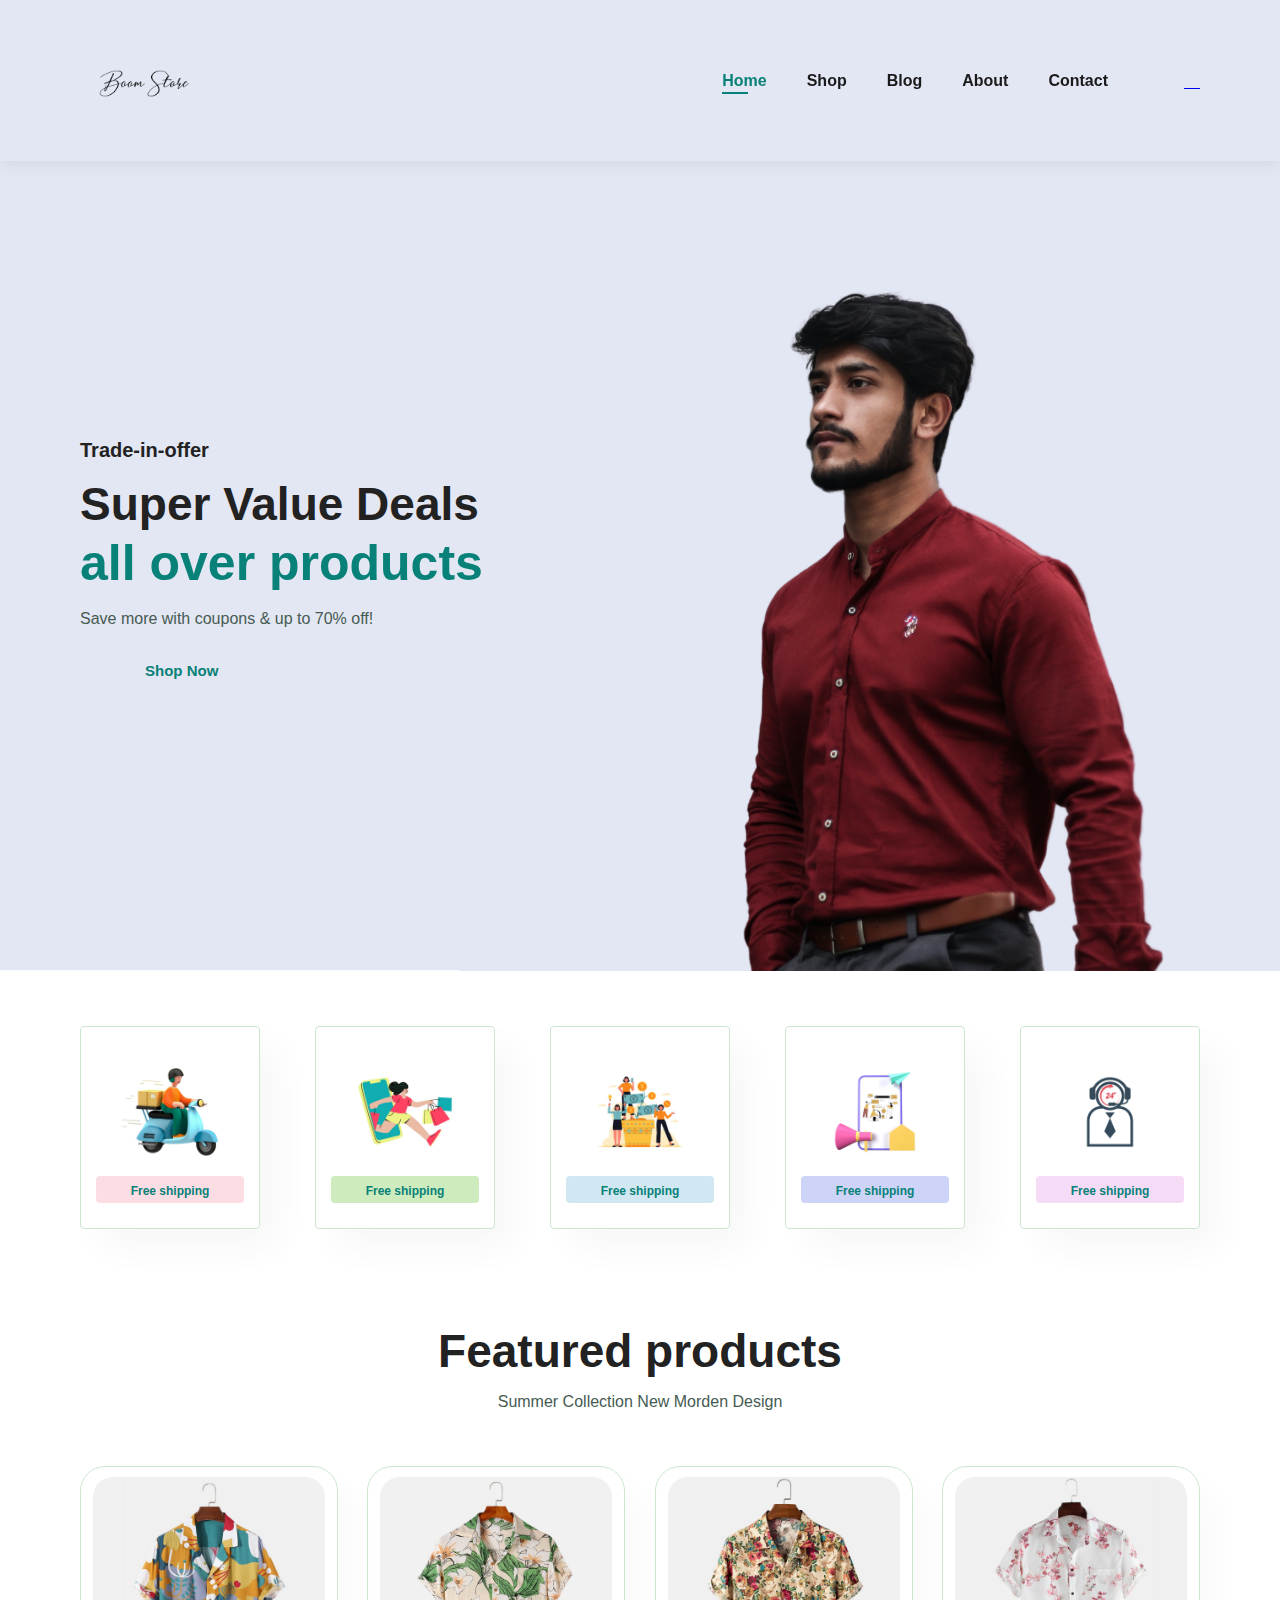
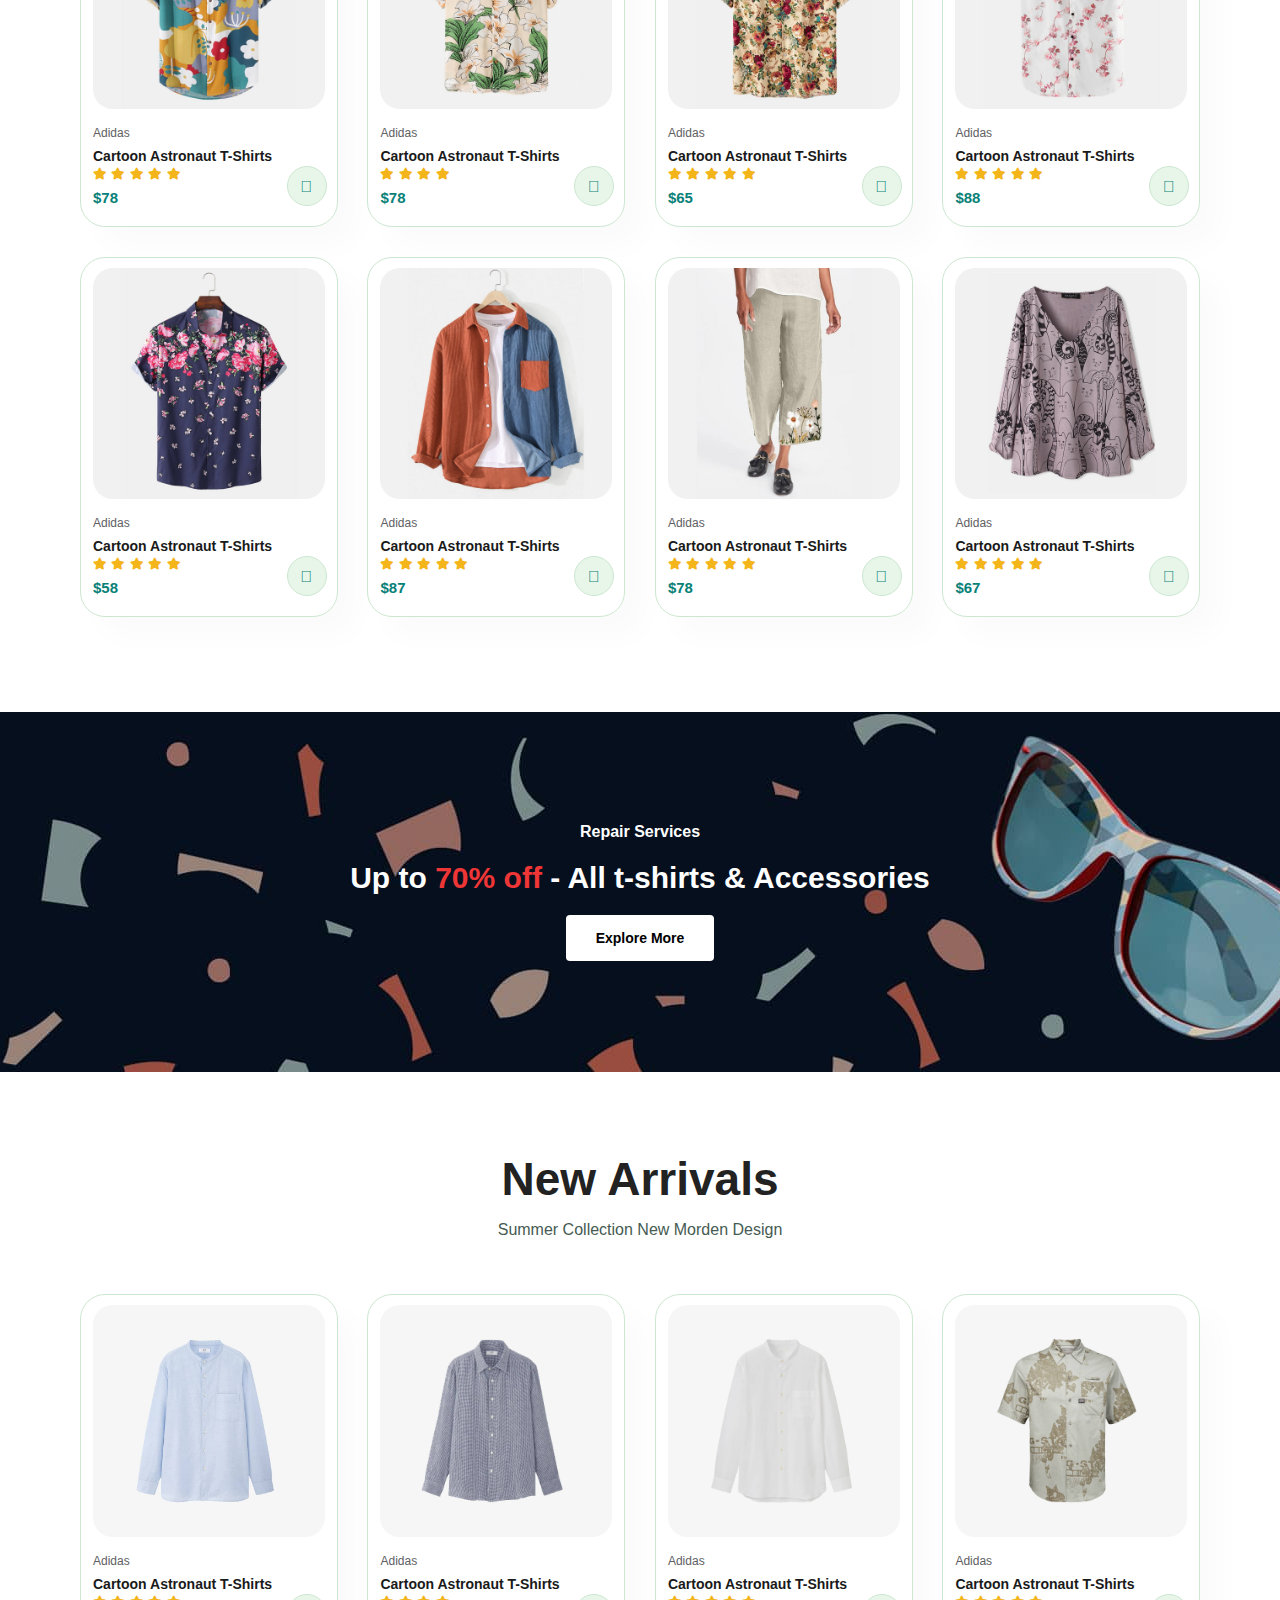
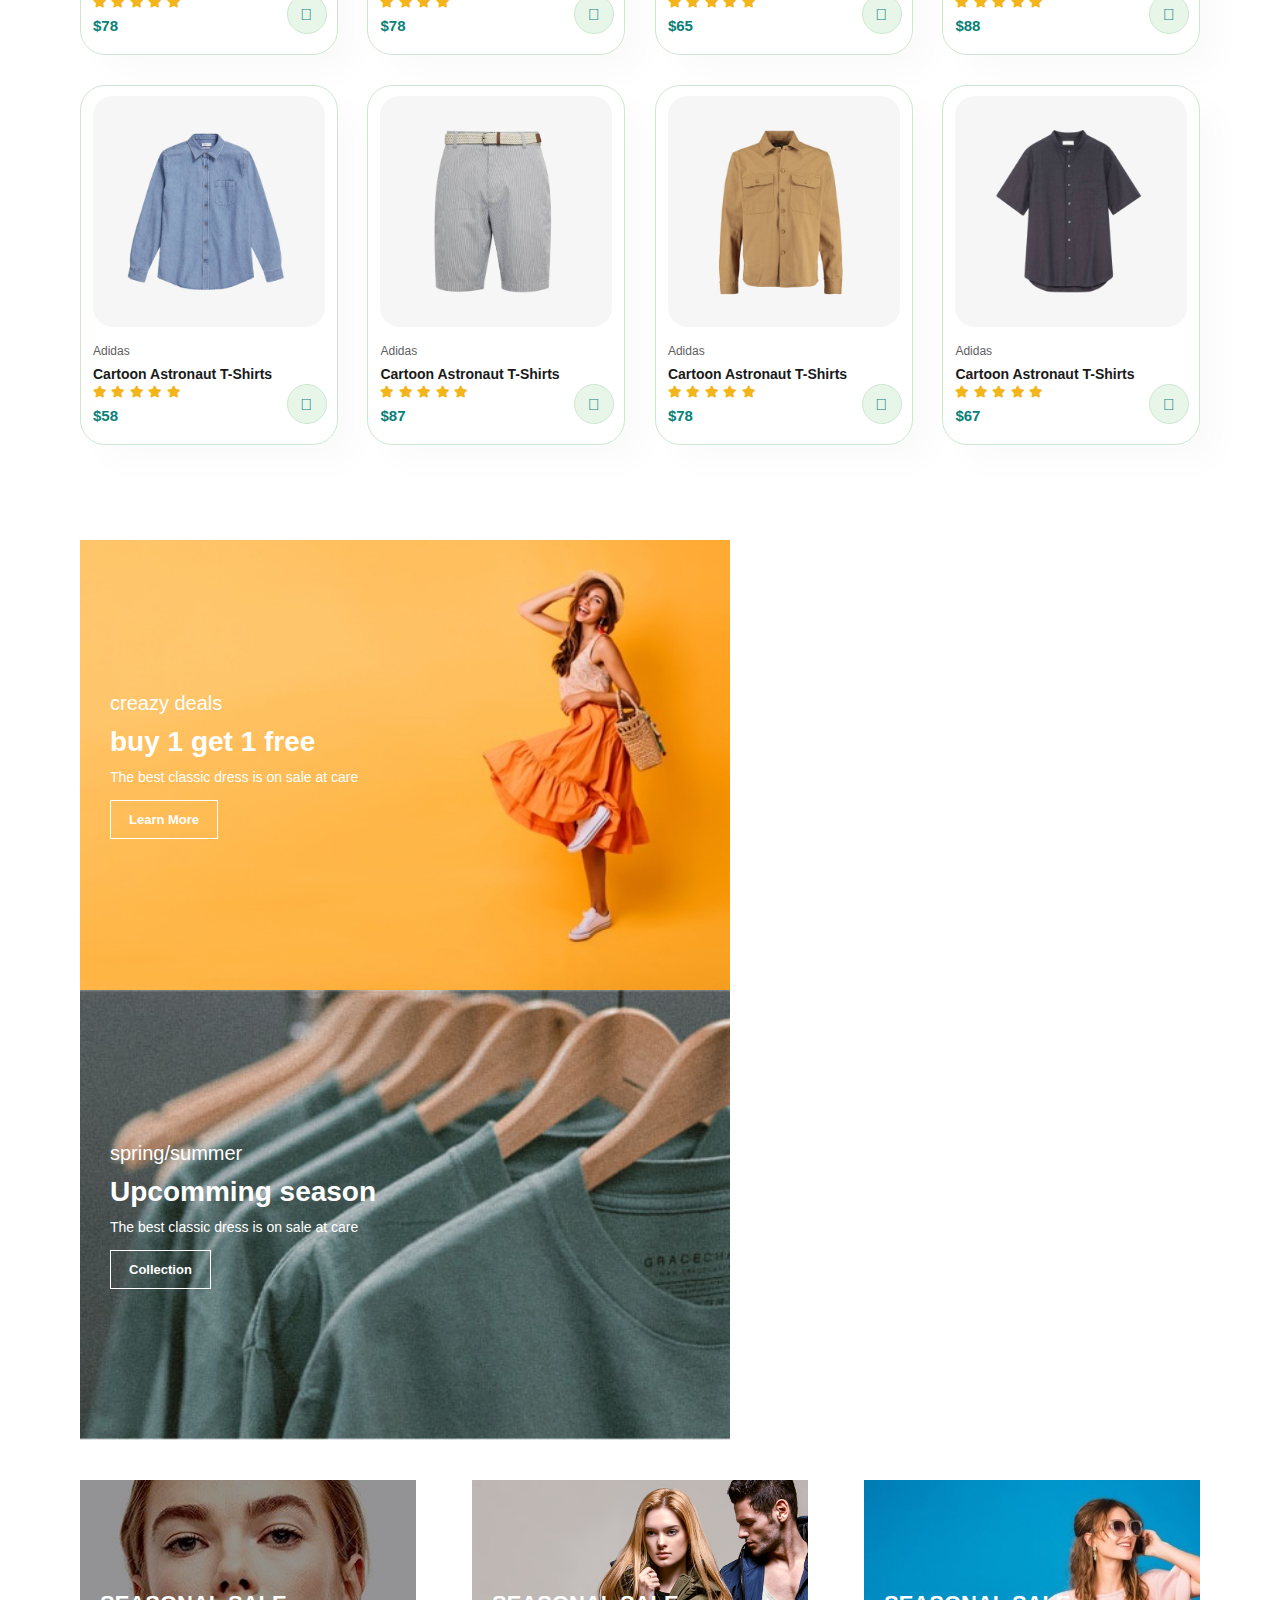
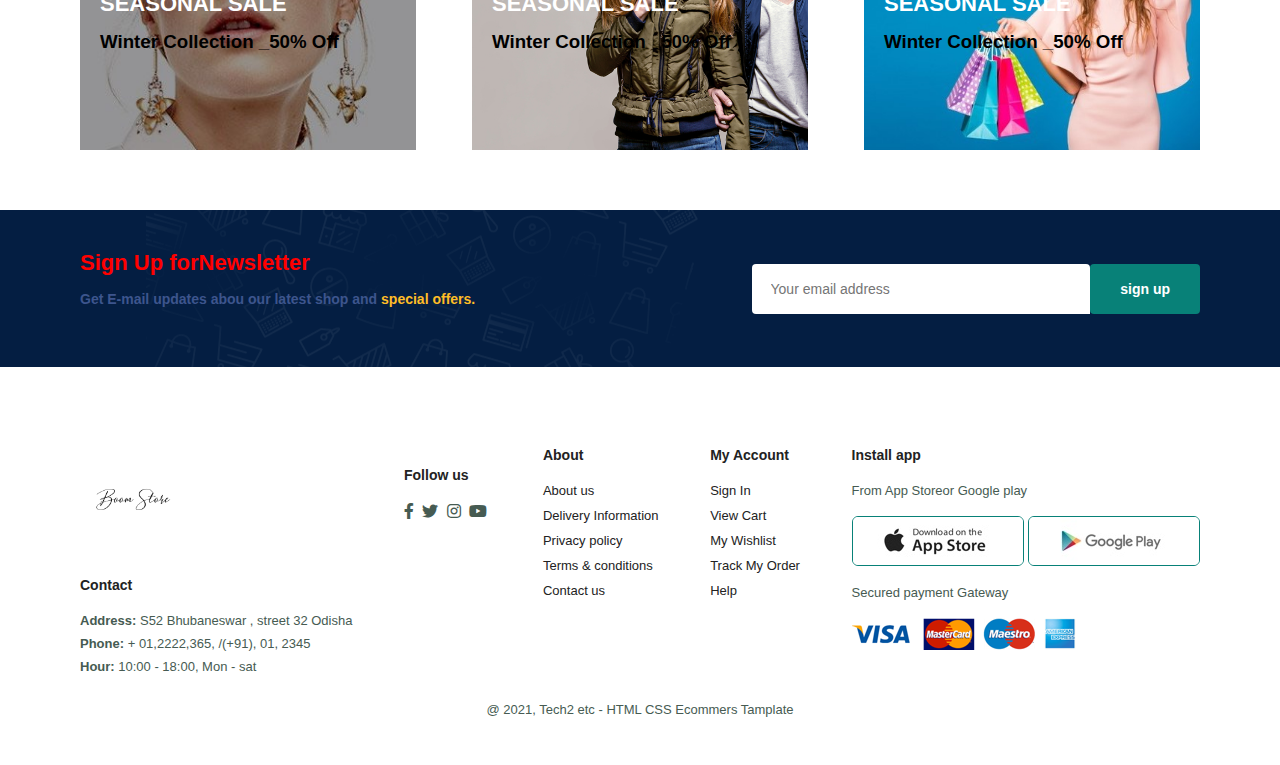
==== index.html @ a6c25ede "first commit" ====
<!DOCTYPE html>
<html lang="en">
<head>
    <meta charset="UTF-8">
    <meta http-equiv="X-UA-Compatible" content="IE=edge">
    <meta name="viewport" content="width=device-width, initial-scale=1.0">
    <title>E-Commerce Store</title>
    <link rel="stylesheet" href="https://pro.fontawesome.com/releases/v5.10.0/css/all.css"/>
    <link rel="stylesheet" href="index.css">
    
</head>
<body>
    <section id="header">
        <a href="#"><img src="image.matru/photo1.png" width="121px"></a>

        <div>
            <ul id="navbar">
                <li><a class="active" href="index.html">Home</a></li>
                <li><a href="shop.html">Shop</a></li>
                <li><a href="blog.html">Blog</a></li>
                <li><a href="about.html">About</a></li>
                <li><a href="contact.html">Contact</a></li>
                <li id="lg-bag"><a href="cart.html"><i class="far fa-shopping-bag"></i></a></li>
                <a href="#" id="close"><i class="far fa-times"></i></a>
            </ul>
        </div> 
        <div id="mobile">
            <a href="cart.html"><i class="far fa-shopping-bag"></i></a>
            <i id="bar" class="fas fa-outdent"></i>

        </div>

    </section>

    <section id="hero">
        <h4>Trade-in-offer</h4>
        <h2>Super Value Deals</h2>
        <h1>all over products</h1>
        <p>Save more with coupons & up to 70% off! </p>
        <button>Shop Now</button>
        
    </section>

    <section id="feature" class="section-p1">
        <div class="fe-box">
            <img src="image.matru/banner 1.jpeg" width="120px">
            <h6>Free shipping</h6>
        </div>

        <div class="fe-box">
            <img src="image.matru/banner2.jpeg" width="120px">
            <h6>Free shipping</h6>
        </div>

        <div class="fe-box">
            <img src="image.matru/banner3.jpeg" width="120px">
            <h6>Free shipping</h6>
        </div>

        <div class="fe-box">
            <img src="image.matru/banner4.jpeg" width="120px">
            <h6>Free shipping</h6>
        </div>

        <div class="fe-box">
            <img src="image.matru/banner5.jpeg" width="120px">
            <h6>Free shipping</h6>
        </div>
    </section>

    <section id="product1" class="section-p1">
        <h2>Featured products</h2>
        <p>Summer Collection New Morden Design</p>
        <div class="pro-container">
        <div class="pro">
        <img src="image.matru/products/f1.jpg" width="300px">
        <div class="des">
            <span>Adidas</span>
            <h5>Cartoon Astronaut T-Shirts</h5>
                <div class="star">
                    <i class="fas fa-star"></i>
                    <i class="fas fa-star"></i>
                    <i class="fas fa-star"></i>
                    <i class="fas fa-star"></i>
                    <i class="fas fa-star"></i>
                </div>
<h4>$78</h4>
            </div>
            <a href="#"><i class="fal fa-shopping-cart cart"></i></a>
        </div>
        <div class="pro">
            <img src="image.matru/products/f2.jpg" width="300px">
            <div class="des">
                <span>Adidas</span>
                <h5>Cartoon Astronaut T-Shirts</h5>
                    <div class="star">
                        <i class="fas fa-star"></i>
                        <i class="fas fa-star"></i>
                        <i class="fas fa-star"></i>
                        <i class="fas fa-star"></i>
                        <!-- <i class="fas fa-star"></i> -->
                    </div>
    <h4>$78</h4>
                </div>
                <a href="#"><i class="fal fa-shopping-cart cart"></i></a>
            </div>
            <div class="pro">
                <img src="image.matru/products/f3.jpg" width="300px">
                <div class="des">
                    <span>Adidas</span>
                    <h5>Cartoon Astronaut T-Shirts</h5>
                        <div class="star">
                            <i class="fas fa-star"></i>
                            <i class="fas fa-star"></i>
                            <i class="fas fa-star"></i>
                            <i class="fas fa-star"></i>
                            <i class="fas fa-star"></i>
                        </div>
        <h4>$65</h4>
                    </div>
                    <a href="#"><i class="fal fa-shopping-cart cart"></i></a>
                </div>        <div class="pro">
                    <img src="image.matru/products/f4.jpg" width="300px">
                    <div class="des">
                        <span>Adidas</span>
                        <h5>Cartoon Astronaut T-Shirts</h5>
                            <div class="star">
                                <i class="fas fa-star"></i>
                                <i class="fas fa-star"></i>
                                <i class="fas fa-star"></i>
                                <i class="fas fa-star"></i>
                                <i class="fas fa-star"></i>
                            </div>
            <h4>$88</h4>
                        </div>
                        <a href="#"><i class="fal fa-shopping-cart cart"></i></a>
                    </div>        <div class="pro">
                        <img src="image.matru/products/f5.jpg" width="300px">
                        <div class="des">
                            <span>Adidas</span>
                            <h5>Cartoon Astronaut T-Shirts</h5>
                                <div class="star">
                                    <i class="fas fa-star"></i>
                                    <i class="fas fa-star"></i>
                                    <i class="fas fa-star"></i>
                                    <i class="fas fa-star"></i>
                                    <i class="fas fa-star"></i>
                                </div>
                <h4>$58</h4>
                            </div>
                            <a href="#"><i class="fal fa-shopping-cart cart"></i></a>
                        </div>        <div class="pro">
                            <img src="image.matru/products/f6.jpg" width="300px">
                            <div class="des">
                                <span>Adidas</span>
                                <h5>Cartoon Astronaut T-Shirts</h5>
                                    <div class="star">
                                        <i class="fas fa-star"></i>
                                        <i class="fas fa-star"></i>
                                        <i class="fas fa-star"></i>
                                        <i class="fas fa-star"></i>
                                        <i class="fas fa-star"></i>
                                    </div>
                    <h4>$87</h4>
                                </div>
                                <a href="#"><i class="fal fa-shopping-cart cart"></i></a>
                            </div>        <div class="pro">
                                <img src="image.matru/products/f7.jpg" width="300px">
                                <div class="des">
                                    <span>Adidas</span>
                                    <h5>Cartoon Astronaut T-Shirts</h5>
                                        <div class="star">
                                            <i class="fas fa-star"></i>
                                            <i class="fas fa-star"></i>
                                            <i class="fas fa-star"></i>
                                            <i class="fas fa-star"></i>
                                            <i class="fas fa-star"></i>
                                        </div>
                        <h4>$78</h4>
                                    </div>
                                    <a href="#"><i class="fal fa-shopping-cart cart"></i></a>
                                </div>        <div class="pro">
                                    <img src="image.matru/products/f8.jpg" width="300px">
                                    <div class="des">
                                        <span>Adidas</span>
                                        <h5>Cartoon Astronaut T-Shirts</h5>
                                            <div class="star">
                                                <i class="fas fa-star"></i>
                                                <i class="fas fa-star"></i>
                                                <i class="fas fa-star"></i>
                                                <i class="fas fa-star"></i>
                                                <i class="fas fa-star"></i>
                                            </div>
                            <h4>$67</h4>
                                        </div>
                                        <a href="#"><i class="fal fa-shopping-cart cart"></i></a>
                                    </div>       
        </div>
    </section>
    <section id="banner" class="section-m1">
        <h4>Repair Services</h4>
        <h2>Up to <span>70% off</span> - All t-shirts & Accessories</h2>
        <button class="normal">Explore More</button>
    </section>
    <section id="product1" class="section-p1">
        <h2>New Arrivals</h2>
        <p>Summer Collection New Morden Design</p>
        <div class="pro-container">
        <div class="pro">
        <img src="image.matru/products/n1.jpg" width="300px">
        <div class="des">
            <span>Adidas</span>
            <h5>Cartoon Astronaut T-Shirts</h5>
                <div class="star">
                    <i class="fas fa-star"></i>
                    <i class="fas fa-star"></i>
                    <i class="fas fa-star"></i>
                    <i class="fas fa-star"></i>
                    <i class="fas fa-star"></i>
                </div>
<h4>$78</h4>
            </div>
            <a href="#"><i class="fal fa-shopping-cart cart"></i></a>
        </div>
        <div class="pro">
            <img src="image.matru/products/n2.jpg" width="300px">
            <div class="des">
                <span>Adidas</span>
                <h5>Cartoon Astronaut T-Shirts</h5>
                    <div class="star">
                        <i class="fas fa-star"></i>
                        <i class="fas fa-star"></i>
                        <i class="fas fa-star"></i>
                        <i class="fas fa-star"></i>
                        <!-- <i class="fas fa-star"></i> -->
                    </div>
    <h4>$78</h4>
                </div>
                <a href="#"><i class="fal fa-shopping-cart cart"></i></a>
            </div>
            <div class="pro">
                <img src="image.matru/products/n3.jpg" width="300px">
                <div class="des">
                    <span>Adidas</span>
                    <h5>Cartoon Astronaut T-Shirts</h5>
                        <div class="star">
                            <i class="fas fa-star"></i>
                            <i class="fas fa-star"></i>
                            <i class="fas fa-star"></i>
                            <i class="fas fa-star"></i>
                            <i class="fas fa-star"></i>
                        </div>
        <h4>$65</h4>
                    </div>
                    <a href="#"><i class="fal fa-shopping-cart cart"></i></a>
                </div>        <div class="pro">
                    <img src="image.matru/products/n4.jpg" width="300px">
                    <div class="des">
                        <span>Adidas</span>
                        <h5>Cartoon Astronaut T-Shirts</h5>
                            <div class="star">
                                <i class="fas fa-star"></i>
                                <i class="fas fa-star"></i>
                                <i class="fas fa-star"></i>
                                <i class="fas fa-star"></i>
                                <i class="fas fa-star"></i>
                            </div>
            <h4>$88</h4>
                        </div>
                        <a href="#"><i class="fal fa-shopping-cart cart"></i></a>
                    </div>        <div class="pro">
                        <img src="image.matru/products/n5.jpg" width="300px">
                        <div class="des">
                            <span>Adidas</span>
                            <h5>Cartoon Astronaut T-Shirts</h5>
                                <div class="star">
                                    <i class="fas fa-star"></i>
                                    <i class="fas fa-star"></i>
                                    <i class="fas fa-star"></i>
                                    <i class="fas fa-star"></i>
                                    <i class="fas fa-star"></i>
                                </div>
                <h4>$58</h4>
                            </div>
                            <a href="#"><i class="fal fa-shopping-cart cart"></i></a>
                        </div>        <div class="pro">
                            <img src="image.matru/products/n6.jpg" width="300px">
                            <div class="des">
                                <span>Adidas</span>
                                <h5>Cartoon Astronaut T-Shirts</h5>
                                    <div class="star">
                                        <i class="fas fa-star"></i>
                                        <i class="fas fa-star"></i>
                                        <i class="fas fa-star"></i>
                                        <i class="fas fa-star"></i>
                                        <i class="fas fa-star"></i>
                                    </div>
                    <h4>$87</h4>
                                </div>
                                <a href="#"><i class="fal fa-shopping-cart cart"></i></a>
                            </div>        <div class="pro">
                                <img src="image.matru/products/n7.jpg" width="300px">
                                <div class="des">
                                    <span>Adidas</span>
                                    <h5>Cartoon Astronaut T-Shirts</h5>
                                        <div class="star">
                                            <i class="fas fa-star"></i>
                                            <i class="fas fa-star"></i>
                                            <i class="fas fa-star"></i>
                                            <i class="fas fa-star"></i>
                                            <i class="fas fa-star"></i>
                                        </div>
                        <h4>$78</h4>
                                    </div>
                                    <a href="#"><i class="fal fa-shopping-cart cart"></i></a>
                                </div>        <div class="pro">
                                    <img src="image.matru/products/n8.jpg" width="300px">
                                    <div class="des">
                                        <span>Adidas</span>
                                        <h5>Cartoon Astronaut T-Shirts</h5>
                                            <div class="star">
                                                <i class="fas fa-star"></i>
                                                <i class="fas fa-star"></i>
                                                <i class="fas fa-star"></i>
                                                <i class="fas fa-star"></i>
                                                <i class="fas fa-star"></i>
                                            </div>
                            <h4>$67</h4>
                                        </div>
                                        <a href="#"><i class="fal fa-shopping-cart cart"></i></a>
                                    </div>       
        </div>
    </section>

    <section id="sm-banner" class="section-p1">
        <div class="banner-box">
            <h4>creazy deals</h4>
            <h2>buy 1 get 1 free</h2>
            <span>The best classic dress is on sale at care</span>
            <button class="white">Learn More</button>
        </div>
        <div class="banner-box banner-box2">
            <h4>spring/summer</h4>
            <h2>Upcomming season</h2>
            <span>The best classic dress is on sale at care</span>
            <button class="white">Collection</button>
    </section>
    <section id="banner3">
        <div class="banner-box">
            <h2>SEASONAL SALE</h2>
            <h3>Winter Collection _50% Off</h3>
        </div>
        <div class="banner-box banner-box2">
            <h2>SEASONAL SALE</h2>
            <h3>Winter Collection _50% Off</h3>
        </div>
        <div class="banner-box banner-box3">
            <h2>SEASONAL SALE</h2>
            <h3>Winter Collection _50% Off</h3>
        </div>
    </section>
    <section id="newsletter" class="section-p1 section-m1">
        <div class="newstext">
            <h4>Sign Up forNewsletter</h4>
            <p>Get E-mail updates abou our latest shop and <span>special offers.</span></p>

        </div>
        <div class="form">
            <input type="text" placeholder="Your email address">
            <button class="normal">sign up</button>
        </div>
    </section>

    <footer class="section-p1">
        <div class="col">
            <img class="logo" src="image.matru/photo1.png" width="100px">
            <h4>Contact</h4>
            <p><strong>Address:</strong> S52 Bhubaneswar , street 32 Odisha</p>
            <p><strong>Phone:
            </strong>+ 01,2222,365, /(+91), 01, 2345</p>
            <p><strong>Hour:</strong> 10:00 - 18:00, Mon - sat</p>
        </div>
        <div class="follow">
            <h4>Follow us</h4>
            <div class="icon">
                <i class="fab fa-facebook-f"></i>
                <i class="fab fa-twitter"></i>
                <i class="fab fa-instagram"></i>
                <i class="fab fa-youtube"></i>
            </div>
        </div>
        <div class="col">
            <h4>About</h4>
            <a href="#">About us</a>
            <a href="#">Delivery Information</a>
            <a href="#">Privacy policy</a>
            <a href="#">Terms & conditions</a>
            <a href="#">Contact us</a>
        </div>
        <div class="col">
            <h4>My Account</h4>
            <a href="#">Sign In</a>
            <a href="#">View Cart</a>
            <a href="#">My Wishlist</a>
            <a href="#">Track My Order</a>
            <a href="#">Help</a>
        </div>
        <div class="col install">
            <h4>Install app</h4>
            <p>From App Storeor Google play</p>
            <div class="row">
                <img src="image.matru/pay/app.jpg">
                <img src="image.matru/pay/play.jpg" alt="">

            </div>
           <p>Secured payment Gateway</p>
            <img src="image.matru/pay/pay.png">
        </div>

        <div class="copyright">
            <p>@ 2021, Tech2 etc - HTML CSS Ecommers Tamplate</p>
        </div>
    </footer>

    
    <script src="script.js"></script>
</body>
</html>
---- index.css ----
@import url();
* {
    margin: 0;
    padding: 0;
    box-sizing: border-box;
    font-family: 'spartan',sans-serif;
}
h1{
    font-size: 50px;
    line-height: 64px;
    color: #222;
}
h2{
    font-size: 46px;
    line-height: 54px;
    color: #222;
}
h4{
    font-size: 20px;
    color: #222
}
h6{
    font-weight: 700;
    font-size: 12px;
}
p{
    font-size: 16px;
    color: #465b52;
    margin: 15px 0 20px 0;
}

.section-p1{
    padding: 40px 80px;
}
.section-m1{
    margin: 40px 0;
}
button.normal{
    font-size: 14px;
    font-weight: 600;
    padding: 15px 30px;
    color: #000;
    background-color: #fff;
    border-radius: 4px;
    cursor: pointer;
    border: none;
    outline: none;
    transition: 0.2s;
}

button.white{
    font-size: 13px;
    font-weight: 600;
    padding: 11px 18px;
    color: #fff;
    background-color:transparent;
    cursor: pointer;
    border: 1px solid #fff;
    outline: none;
    transition: 0.2s;
}
body{
    width: 100%;
}
#header a{
    display: flex;
    align-items: center;
    justify-content: space-between;
}
#header{
    display: flex;
    align-items: center;
    justify-content: space-between;
    padding: 20px 80px;
    background: #E3E6F3;
    box-shadow: 0 5px 15px rgba(0, 0, 0, 0.06);
    z-index: 999;
    position: sticky;
    top: 0;
    left: 0;
}

#navbar{
    display: flex;
    align-items: center;
    justify-content: center;
}
#navbar li{
    list-style: none;
    padding: 0 20px;
    position: relative;
}
#navbar li a{
    text-decoration: none;
    font-size: 16px;
    font-weight: 600;
    color: #1a1a1a;
    transition: 0.3s ease;
}
#navbar li a:hover,
#navbar li a.active{
    color: #088178;
}
#navbar li a.active::after,
#navbar li a:hover::after{
    content: "";
    width: 30%;
    height: 2px;
    background: #088178;
    position: absolute;
    bottom: -4px;
    left: 20px;
}
#mobile{
    display: none;
    align-items: center;
}
#hero{
    background-image: url("image.matru/display\ photo.png");
    height: 90vh;
    width: 100%;
    background-size: cover;
    background-position: top 25% right 0;
    padding: 0 80px;
    display: flex;
    flex-direction: column;
    align-items: flex-start;
    justify-content: center;
}
#hero h4{
    padding-bottom: 15px;
}
#hero h1{
    color: #088178;
}
#hero button{
    background-image: url("image/button.png");
    background-color: transparent;
    color: #088178;
    border: 0;
    padding: 14px 80px 14px 65px;
    background-repeat: no-repeat;
    cursor: pointer;
    font-weight: 700;
    font-size: 15px;
}
#feature {
    display: flex;
    align-items: center;
    justify-content: space-between;
    flex-wrap: wrap;
}
#feature .fe-box{
    width: 180px;
    text-align: center;
    padding: 25px 15px;
    box-shadow: 20px 20px 34px rgba(0, 0, 0, 0.03);
    border: 1px solid #cce7d0;
    border-radius: 4px;
    margin: 15px 0;
}
#feature .fe-box:hover {
    box-shadow: 10px 10px 54px rgba(70, 62, 221, 0.1);
}

#feature .fe-box h6{
    padding: 9px 8px 6px 8px;
    line-height: 1;
    border-radius: 4px;
    color: #088178;
    background-color: #fddde4;
}
#feature .fe-box:nth-child(2) h6{
    background-color: #cdebbc;
}
#feature .fe-box:nth-child(3) h6{
    background-color: #d1e8f2;
}
#feature .fe-box:nth-child(4) h6{
    background-color: #cdd4f8;
}
#feature .fe-box:nth-child(5) h6{
    background-color: #f6dbf6;
}
#feature .fe-box:nth-child(6) h6{
    background-color: #fff2e5;
}
#product1{
    text-align: center;
}

#product1 .pro-container {
display: flex;
justify-content: space-between;
padding-top: 20px;
flex-wrap: wrap;
}

#product1 .pro{
    width: 23%;
    min-width: 250px;
    padding: 10px 12px;
    border: 1px solid#cce7d0;
    border-radius: 25px;
    cursor: pointer;
    box-shadow: 20px 20px 30px rgba(0, 0, 0, 0.02);
    margin: 15px 0;
    transition: 0.2s ease;
    position: relative;
}
#product1 .pro:hover {
    box-shadow: 20px 20px 30px rgba(0, 0, 0, 0.06);
}
#product1 .pro img{
    width: 100%;
    border-radius: 20px;
}
#product1 .pro .des {
    text-align: start;
    padding: 10px 0;

}
#product1 .pro .des span {
    color: #606063;
    font-size: 12px;
}

#product1 .pro .des h5{
    padding-top: 7px;
    color: #1a1a1a;
    font-size: 14px;
}
#product1 .pro .des i {
    font-size: 12px;
    color: rgb(243, 181, 25);

}
#product1 .pro .des h4{
    padding-top: 7px;
    font-size: 15px;
    font-weight: 700;
    color: #088178;
}
#product1 .pro .cart{
    width: 40px;
    height: 40px;
    line-height: 40px;
    border-radius: 50px;
    background-color: #e8f6ea;
    font-weight: 500;
    color: #088178;
    border: 1px solid #cce7d0;
    position: absolute;
    bottom: 20px;
    right: 10px;
}
#banner{
    display: flex;
    flex-direction: column;
    justify-content: center;
    align-items: center;
    text-align: center;
    background-image: url(image.matru/banner/b2.jpg);
    width: 100%;
    height: 40vh;
    background-size: cover;
    background-position: center;
}

#banner h4{
    color: #fff;
    font-size: 16px;

}
#banner h2{
    color: #fff;
    font-size: 30px;
    padding: 10px 0;
}
#banner h2 span{
    color:#ef3636;
}
#banner button:hover {
    background: #088178;
    color: #fff;
}

#sm-banner{
    display: flex;
    justify-content: space-between;
    flex-wrap: wrap;
}
#sm-banner .banner-box{
        display: flex;
        flex-direction: column;
        justify-content: center;
        align-items: flex-start;
        background-image: url(image.matru/banner/b17.jpg);
        min-width: 650px;
        height: 50vh;
        background-size: cover;
        background-position: center;
        padding: 30px;  
}

#sm-banner .banner-box2{
    background-image: url(image.matru/banner/b10.jpg);
}
#sm-banner h4{
    color: #fff;
    font-size: 20px;
    font-weight: 300;
}
#sm-banner h2{
    color: #fff;
    font-size: 28px;
    font-weight: 800;
}
#sm-banner span{
    color: #fff;
    font-size: 14px;
    font-weight: 500;
    padding-bottom: 15px;
}
#sm-banner .banner-box:hover button{
    background: #088178;
    border: 1px solid #088178;
}
#banner3{
    display: flex;
    justify-content: space-between;
    flex-wrap: wrap;
    padding: 0 80px;
}

#banner3 .banner-box{
    display: flex;
    flex-direction: column;
    justify-content: center;
    align-items: flex-start;
    background-image: url(image.matru/banner/b7.jpg);
    min-width: 30%;
    height: 30vh;
    background-size: cover;
    background-position: center;
    padding: 20px;  
    margin-bottom: 20px;
}
#banner3 .banner-box2{
    background-image: url(image.matru/banner/b4.jpg);
}
#banner3 .banner-box3{
    background-image: url(image.matru/banner/b18.jpg);
}
#banner3 h2{
    color: #fff;
    font-weight: 900;
    font-size: 22px;
}
#banner3 h3{
    color: black;
}
#newsletter {
    display: flex;
    justify-content: space-between;
    flex-wrap: wrap;
    align-items: center;
    background-image: url(image.matru/banner/b14.png);
    background-repeat: no-repeat;
    background-position: 20% 30%;
    background-color: #041e42;
}

#newsletter h4 {
    font-size: 22px;
    font-weight: 700;
    color: red;
}
#newsletter p {
    font-size: 14px;
    font-weight: 600;
    color: rgb(61, 85, 141);
}

#newsletter p span{
    color: #ffbd27;
}
#newsletter .form{
    display: flex;
    width: 40%;
}
#newsletter input{
    height: 3.125rem;
    padding: 0 1.25em;
    font-size: 14px;
    width: 100%;
    border: 1px solid transparent;
    border-radius: 4px;
    outline: none;
    border-bottom-right-radius: 0;
    border-bottom-right-radius: 0;
}
#newsletter button {
    background-color: #088178;
    color: #fff;
    white-space: nowrap;
}
footer{
    display: flex;
    flex-wrap: wrap;
    justify-content: space-between;
}
footer .col {
    display: flex;
    flex-direction: column;
    align-items: flex-start;
    margin-bottom: 20px;
}
footer .logo{
    margin-bottom: 30px;
}
footer h4{
    font-size: 14px;
    padding-bottom: 20px;

}
footer p {
    font-size: 13px;
    margin: 0 0 8px 0;
}
footer a {
    font-size: 13px;
    text-decoration: none;
    color: #222;
    margin-bottom: 10px;
}
footer .follow {
    margin-top: 20px;
}
footer .follow i{
    color:#465b52;
    padding-right: 4px;
    cursor: pointer;
}

footer .install .row img{
    border: 1px solid #088178;
    border-radius: 6px;
}
footer .install img {
    margin:10px 0 15px 0
}
footer .follow i:hover,
footer a:hover {
    color: red;
}
footer .copyright{
    width: 100%;
    text-align: center;
}


#page-header {
    background-image: url(image.matru/banner/b1.jpg);
    width: 100%;
    height: 40vh;
    background-size: cover;
    display: flex;
    justify-content: center;
    text-align: center;
    flex-direction: column;
}
#page-header h2,
#page-header p,
#page-header h1 {
    color: #fff;
}
#pagination{
    text-align: center;
}
#pagination a {
    text-decoration: none;
    background-color: #088178;
    padding: 15px 20px;
    border-radius: 4px;
    color: #fff;
    font-weight: 600;

}
#pagination a i {
    font-size: 16px;
    font-weight: 600;
}
#prodetails{
    display: flex;
    margin-top: 20px;

}

#prodetails .single-pro-image {
    width: 40%;
    margin-right: 50px;

}
#prodetails .small-img-group{
    width: 40%;
    margin-top: 50px;
}
.small-img-group{
    display: flex;
    justify-content: space-between;
}
@media (max-width:799px) {
    .section-p1{
        padding: 40px 40px;
    }
    #navbar{
        display: flex;
        flex-direction: column;
        align-items: flex-start;
        justify-content: flex-start;
        position: fixed;
        top: 0;
        right: -300px;
        height: 100vh;
        width: 300px;
        background-color: #E3E6f3;
        box-shadow: 0 40px 60px rgba(0, 0, 0, 0.1);
        padding: 80px 0;
        transition: 0.3s;
    }
    #navbar.active{
        right: 0px;
    }
    #navbar li{
        margin-bottom: 25px;
    }
    #mobile {
        display: flex;
        align-items: center;
    }
    #mobile i{
        color: #1a1a1a;
        font-size: 24px;
        padding-left: 20px;
    }

    #lg-bag {
        display: none;
    }
    #close {
        display: initial;
       position: absolute;
       top: 30px;
       left: 30px;
       color: #222;
       font-size: 24px;
   }
    #hero{
        height: 70vh;
        padding: 0 80px;
       background-position: top 30% right 30%;

    }
    #feature{
        justify-content: center;
    }
    #feature .fe-box{
        margin: 15px 15px;
    }
    #product1 .pro-container{
        justify-content: center;
    }
    #product1 .pro {
        margin:15px;
    }
    #banner {
        height: 20vh;
    }
    #sm-banner .banner-box{
        min-width: 100%;
        height: 30vh;
    }
    #banner3 {
        padding: 0 40px;
    }
    #banner3 .banner-box {
        width: 28%;
    }
    #newsletter .form{
        width: 70%;
    }
}
   @media (max-width: 477px) {
    .section-p1 {
        padding: 20px;
    }
    #header {
        padding:10px 30px;
    }
    h1 {
        font-size: 38px
    }
    h2{
        font-size: 32px;
    }
    #hero {
        padding: 0 20px;
        background-position: 55%;
    }
    #feature {
        justify-content: space-between;
    }
    #feature .fe-box {
        width: 155px;
        margin: 0 0 15px 0;
    }
    #product1 .pro {
        width: 100%;
    }
    #banner {
        height: 40vh;

    }
    #sm-banner .banner-box {
        height: 40vh;
    }
    #sm-banner .banner-box2 {
        margin-top: 20px;
    }
    #banner3 {
        padding: 0 20px;
    }
    #banner3 .banner-box {
        width: 100%;
    }
    #newsletter {
        padding: 40px 20px;
    }
    #newsletter .form {
        width: 100%;
    }
    footer .copyright {
        text-align: start;
    }
   }
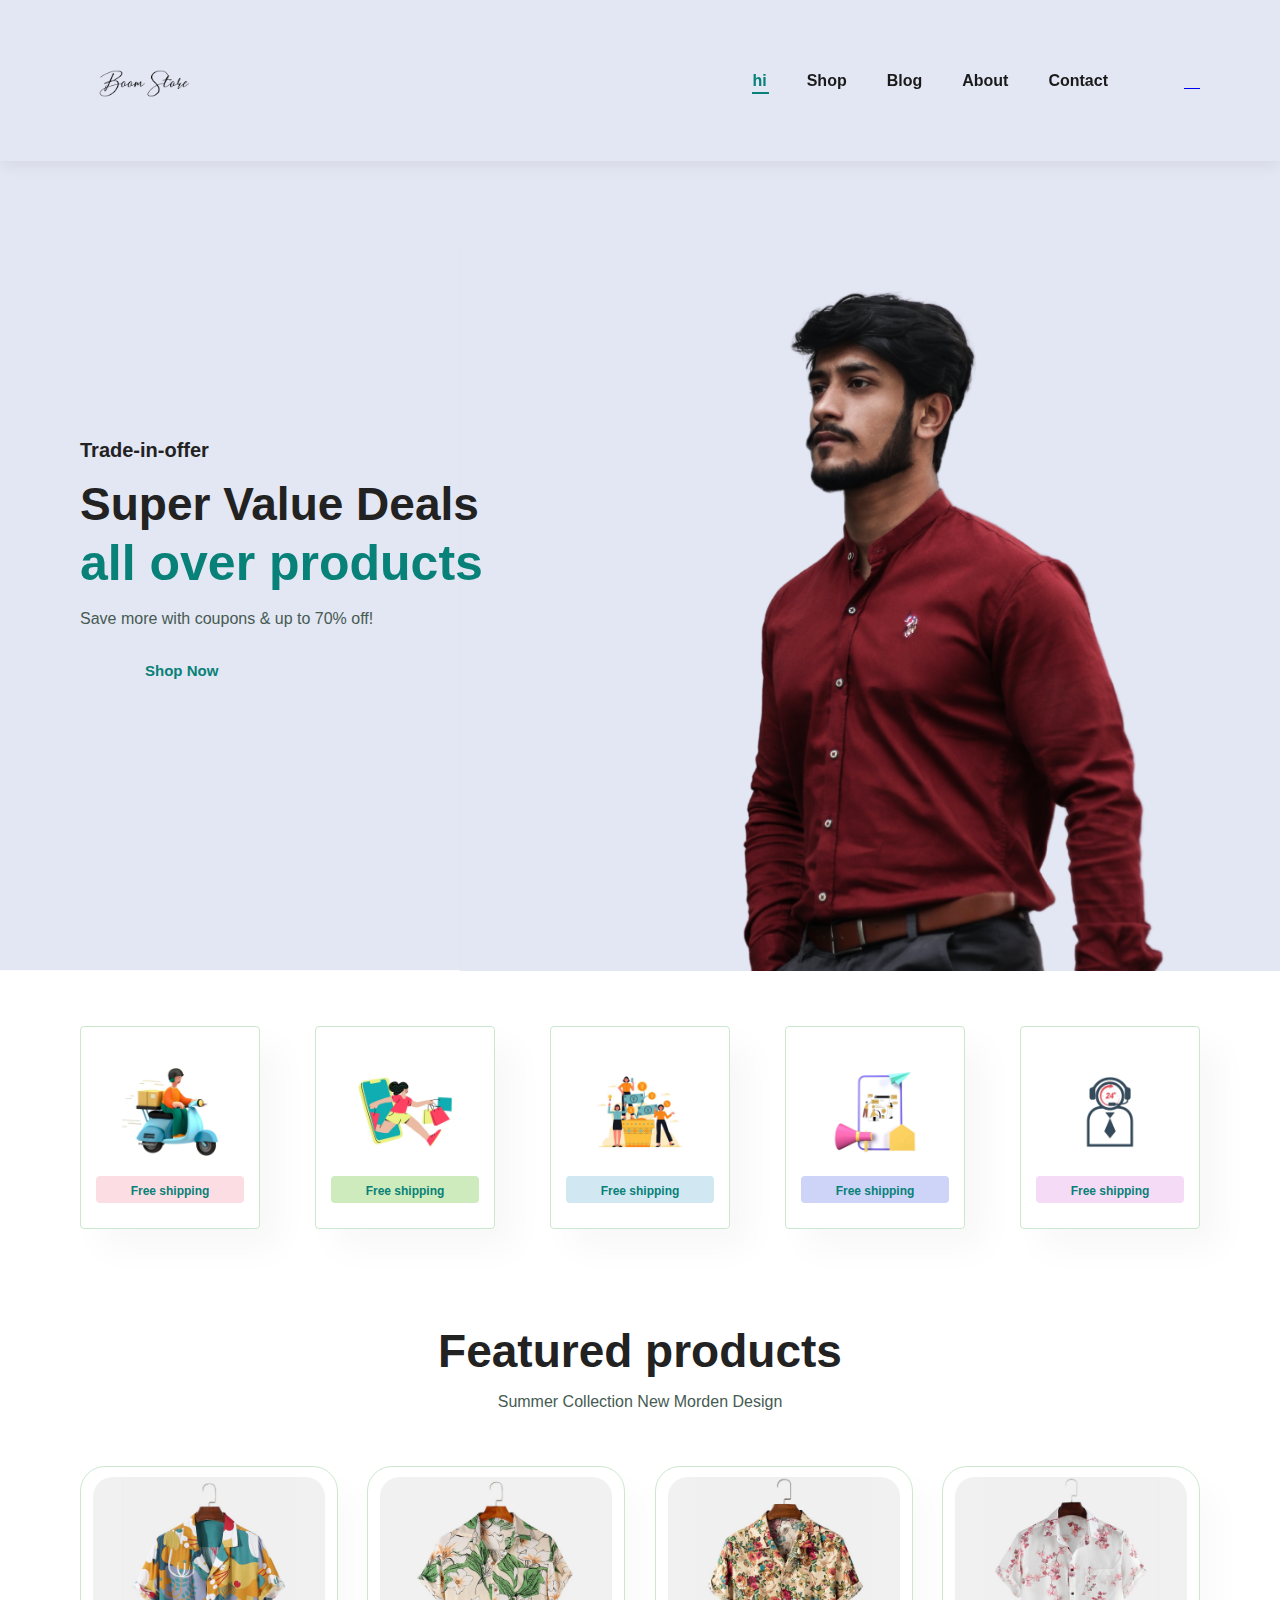
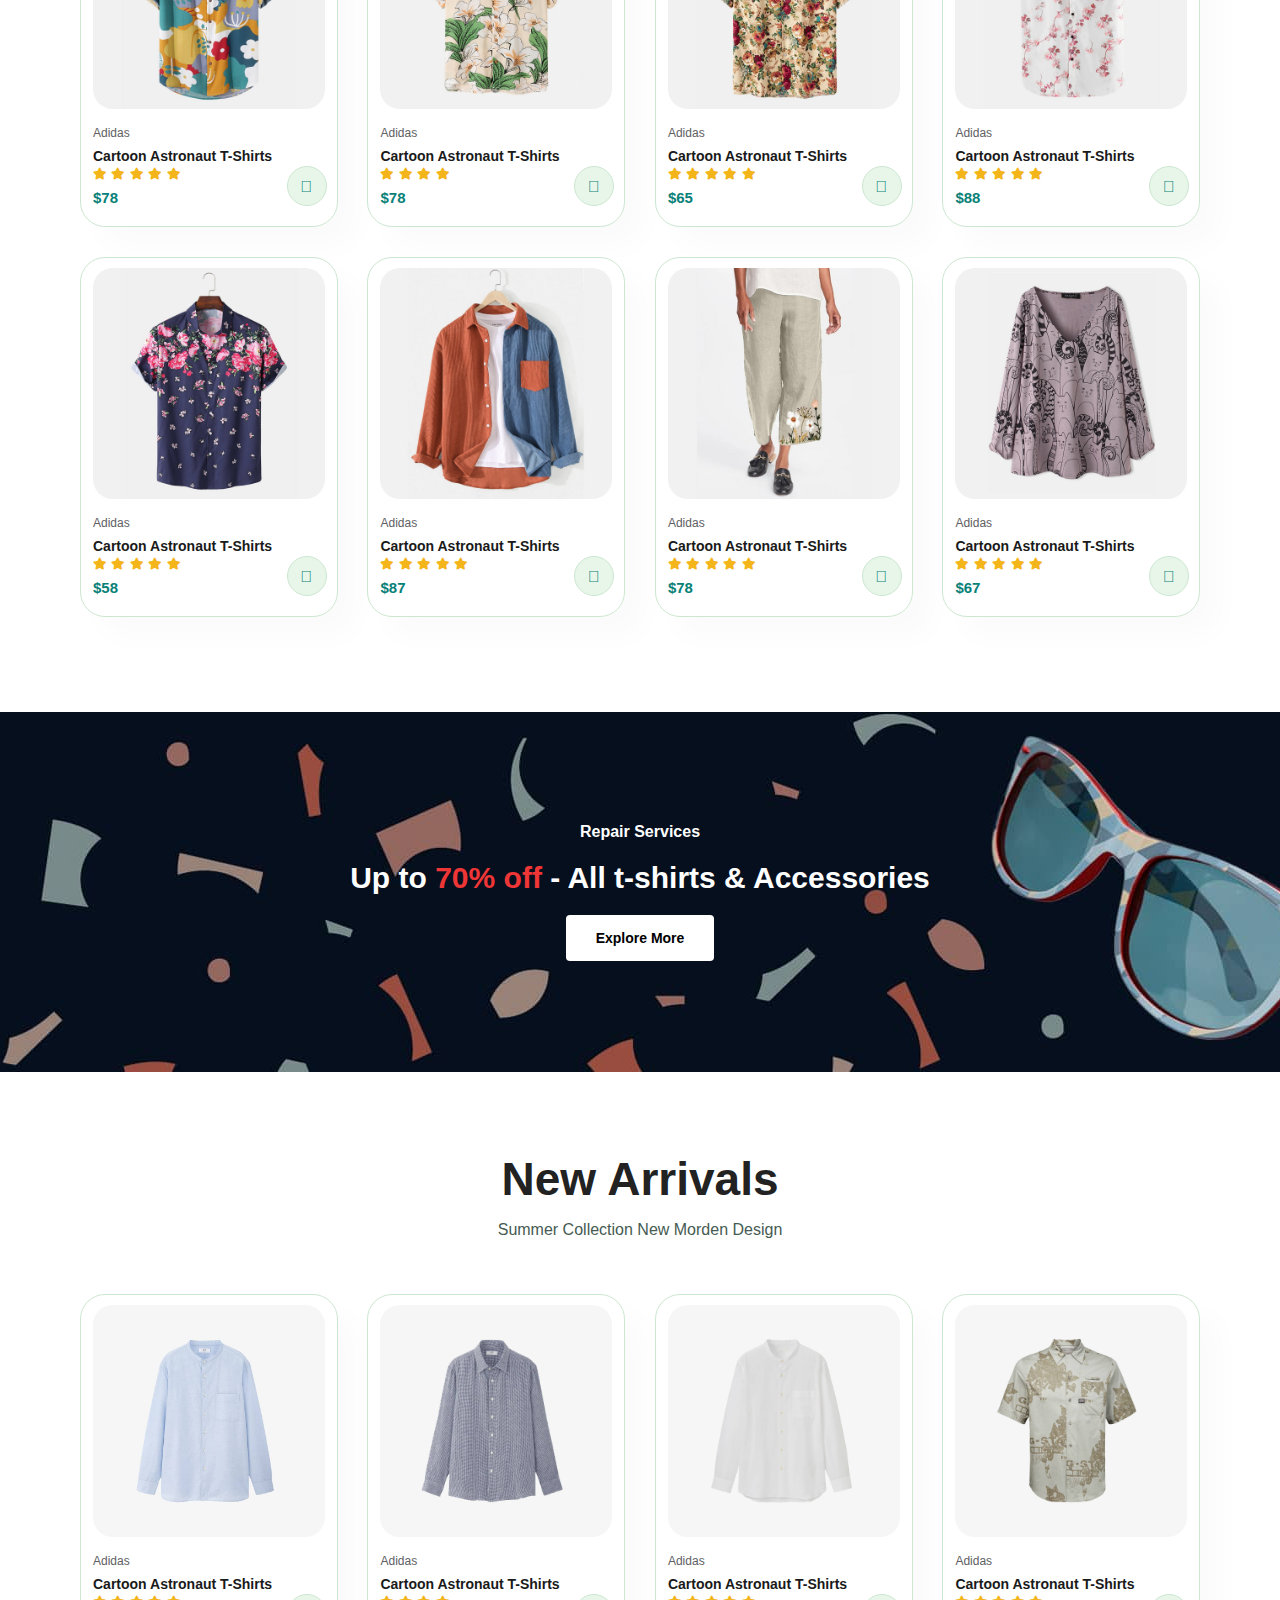
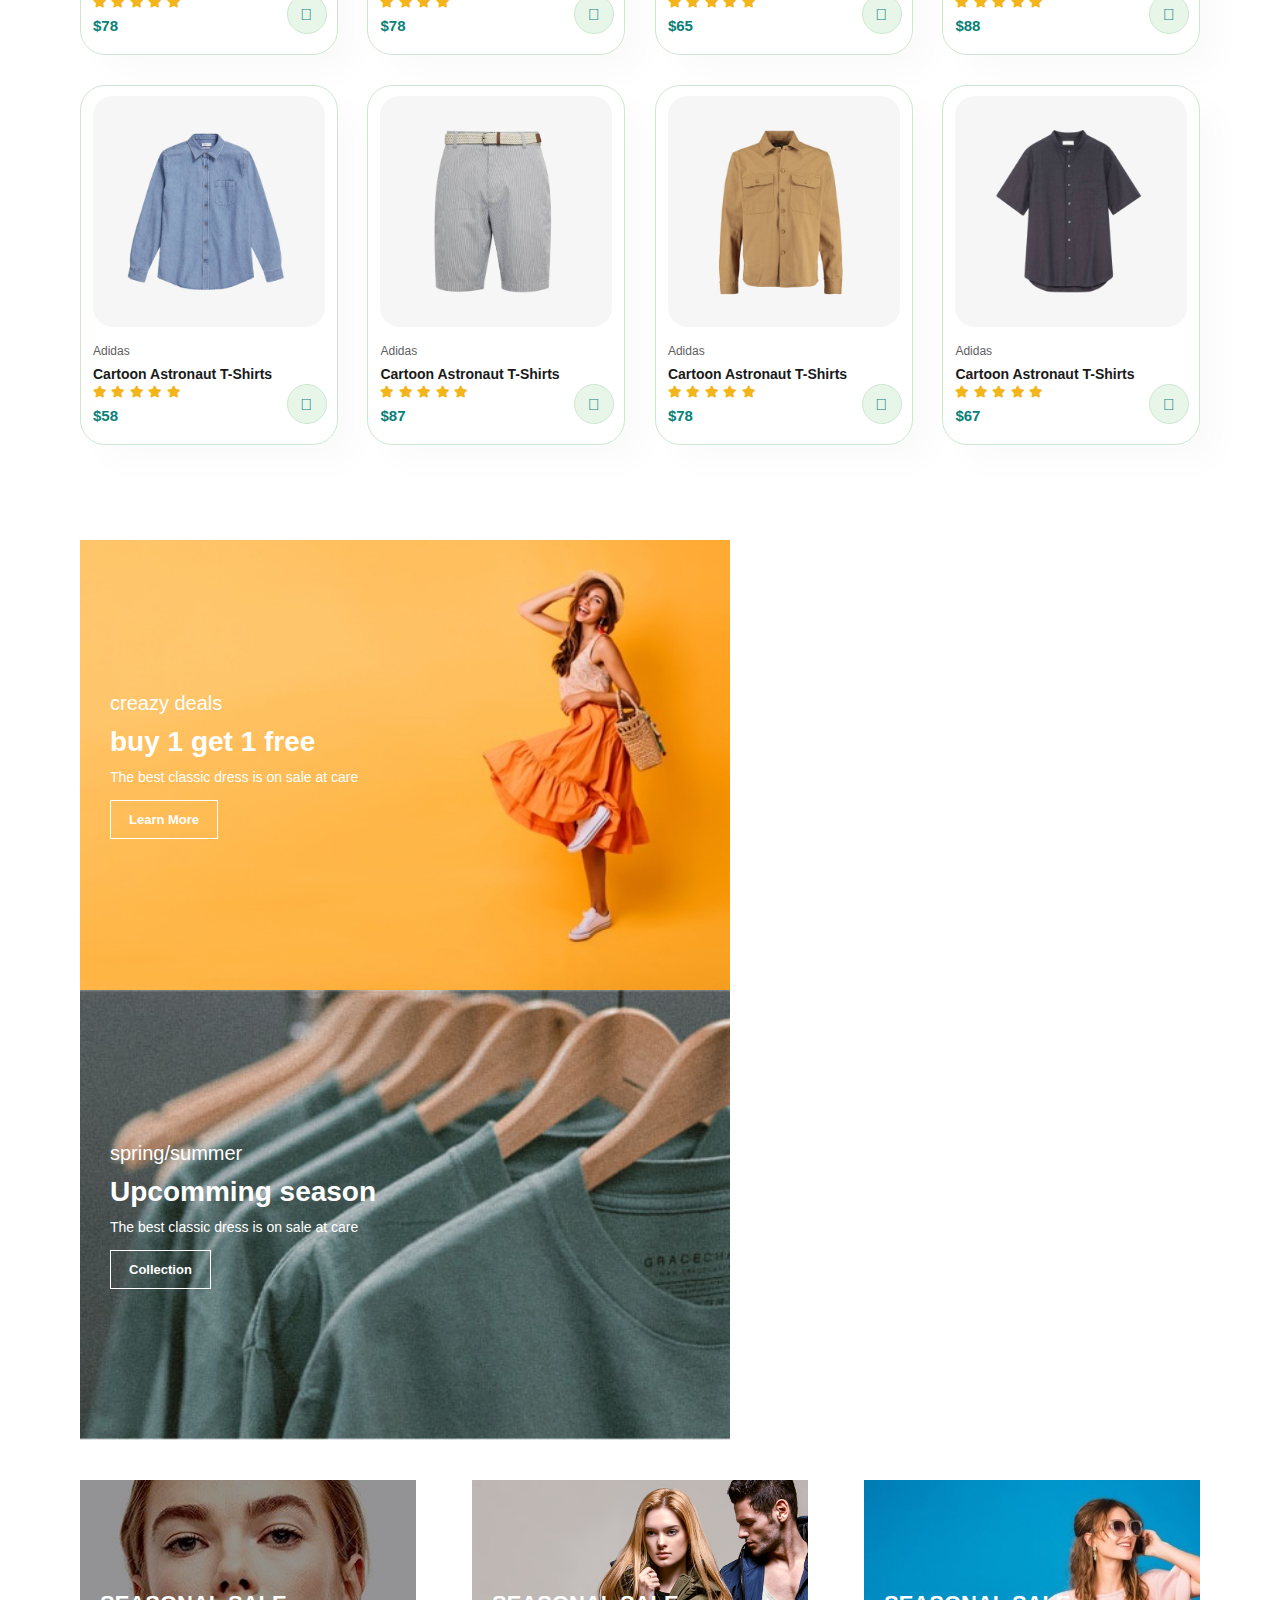
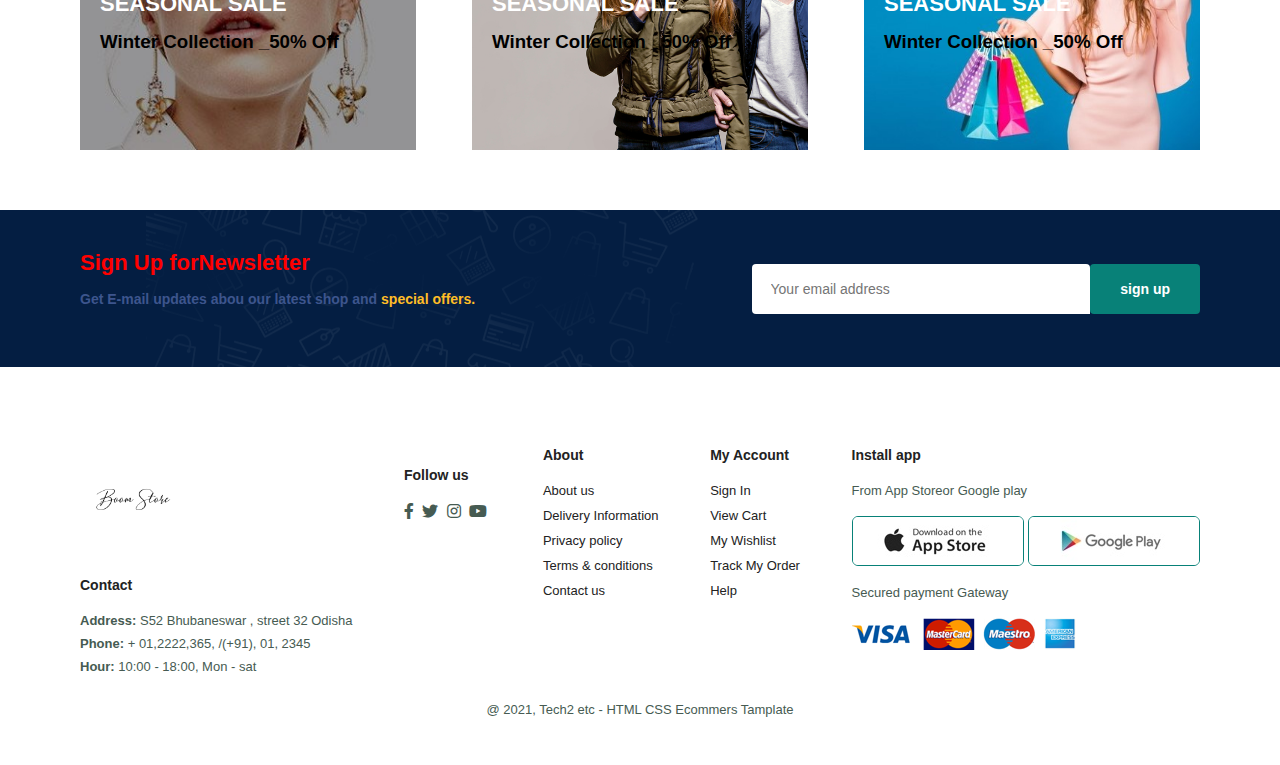
==== commit 998e047a: "new changes" ====
--- a/index.html
+++ b/index.html
@@ -15,7 +15,7 @@
 
         <div>
             <ul id="navbar">
-                <li><a class="active" href="index.html">Home</a></li>
+                <li><a class="active" href="index.html">hi</a></li>
                 <li><a href="shop.html">Shop</a></li>
                 <li><a href="blog.html">Blog</a></li>
                 <li><a href="about.html">About</a></li>
